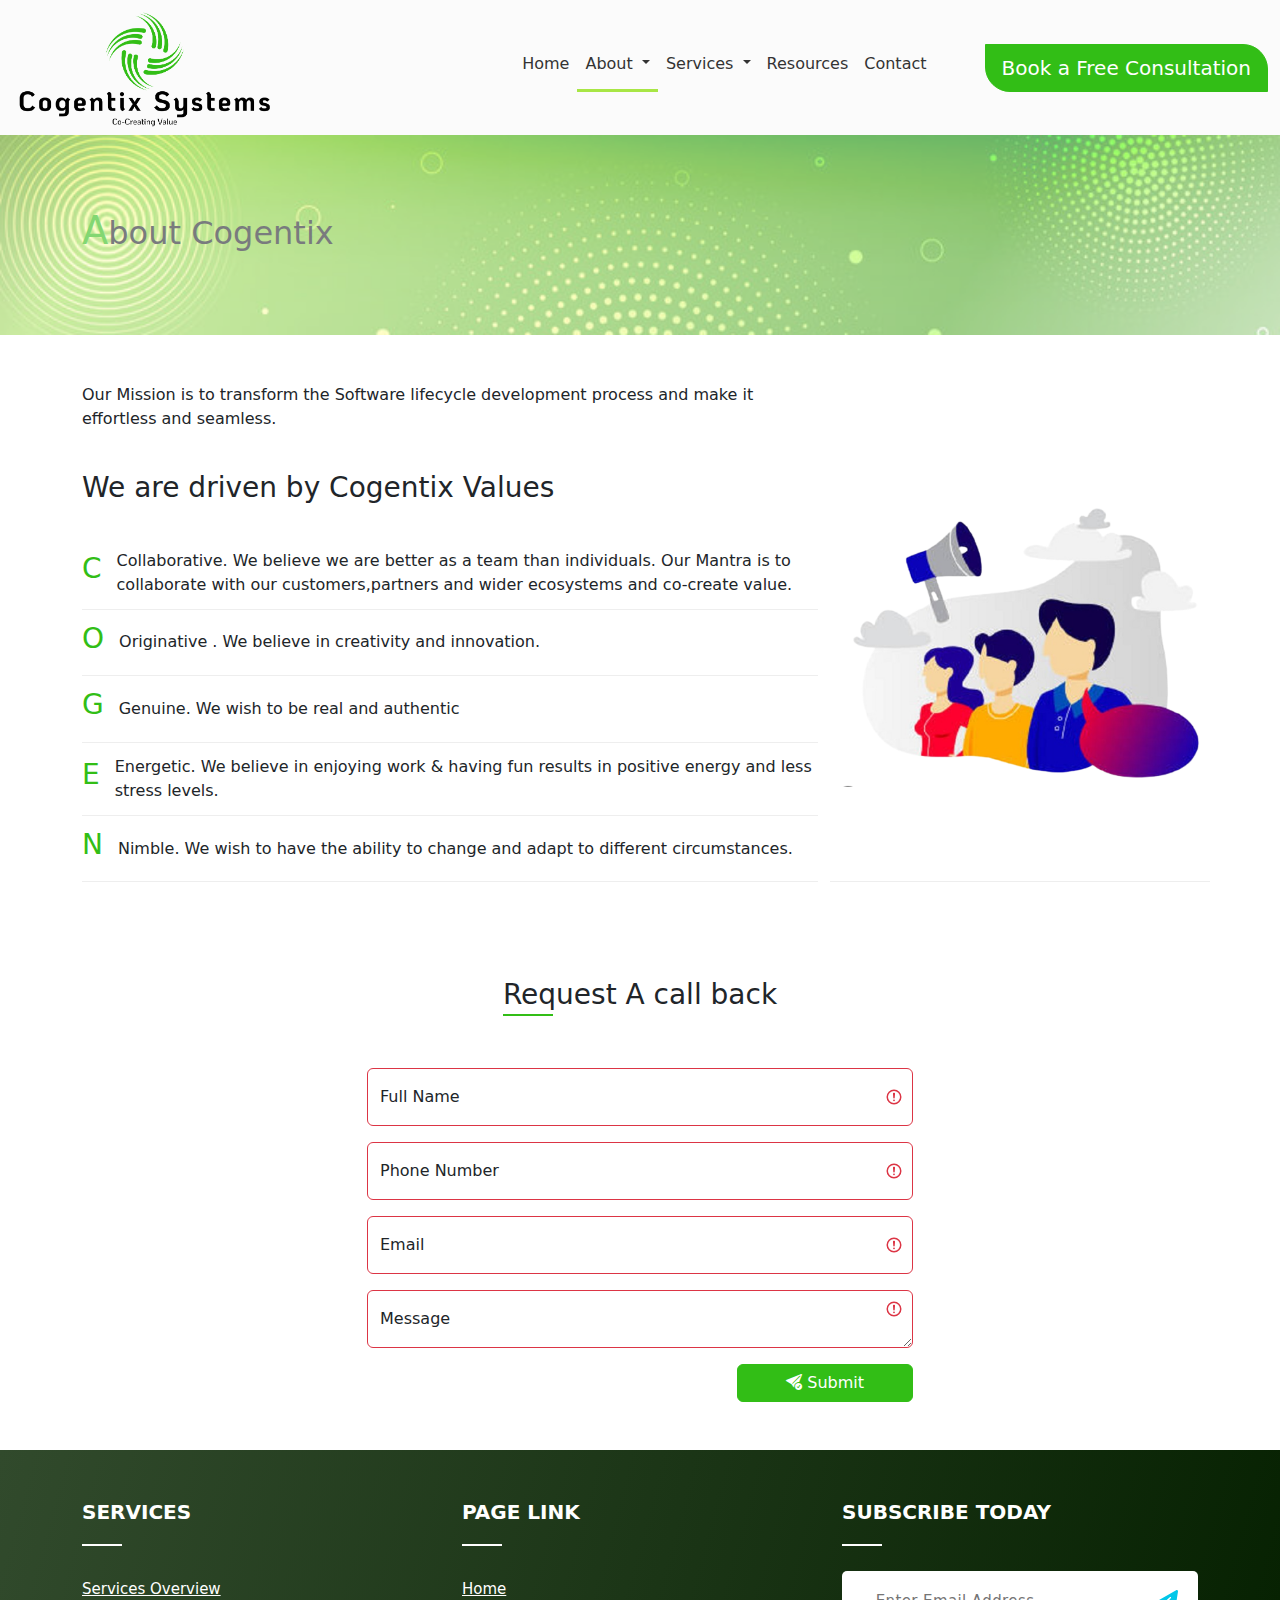
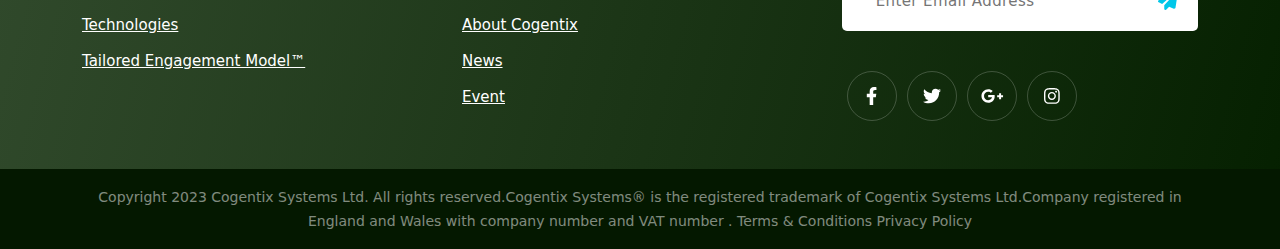
==== about-cogentix.html @ f8c5229f "sfdazd" ====
<!DOCTYPE html>
<html lang="en">
  <head>
    <meta charset="UTF-8" />
    <meta name="viewport" content="width=device-width, initial-scale=1.0" />
    <link
      rel="stylesheet"
      type="text/css"
      href="assets/css/bootstrap.min.css"
    />
    <link
      rel="stylesheet"
      type="text/css"
      href="assets/css/sites_mainstyle.css"
    />
    <link
      rel="stylesheet"
      type="text/css"
      href="assets/css/bootstrap-icons.css"
    />
    <link rel="stylesheet" type="text/css" href="assets/css/all.min.css" />
    <link rel="stylesheet" type="text/css" href="assets/css/aos/aos.css" />

    <title>||Cogentix System||</title>
    <style>
      .nav-link {
        color: #333333 !important;
        border-bottom: 3px solid transparent;
      }
    </style>
  </head>
  
  <body>
    <div class="container-fluid">
      <div class="row">
        <div class="col-sm-12 p-0">
          <nav class="navbar navbar-expand-lg navbar-dark p-0 "
            style="background-color: #fbfbfb"
          >
            <div class="container-fluid">
              <a class="navbar-brand fw-bold" href="#">
                <img
                  class="logo-height"
                  src="./assets/images/logo.png"
                  alt=""
                />
              </a>
              <button
                class="navbar-toggler bg-secondary"
                type="button"
                data-bs-toggle="collapse"
                data-bs-target="#navbarSupportedContent"
                aria-controls="navbarSupportedContent"
                aria-expanded="false"
                aria-label="Toggle navigation"
              >
                <span class="navbar-toggler-icon"></span>
              </button>
              <div class="collapse navbar-collapse" id="navbarSupportedContent">
                <ul class="navbar-nav ms-auto mb-2 mb-lg-0">
                  <li class="nav-item">
                    <a class="nav-link" aria-current="page" href="index.html"
                      >Home</a
                    >
                  </li>
                  <li class="nav-item dropdown">
                    <a
                      class="nav-link dropdown-toggle"
                      href="#"
                      role="button"
                      data-bs-toggle="dropdown"
                      aria-expanded="false"
                    >
                      About
                    </a>
                    <ul class="dropdown-menu dropdown-menu-end">
                      <li><a class="dropdown-item" href="about-cogentix.html">About Cogentix</a></li>
                      <li>
                        <a class="dropdown-item" href="news.html">News</a>
                      </li>
                      <li>
                        <a class="dropdown-item" href="events.html">Events</a>
                      </li>
                    </ul>
                  </li>
                  <li class="nav-item dropdown">
                    <a
                      class="nav-link dropdown-toggle"
                      href="#"
                      role="button"
                      data-bs-toggle="dropdown"
                      aria-expanded="false"
                    >
                      Services
                    </a>
                    <ul class="dropdown-menu dropdown-menu-end">
                      <li><a class="dropdown-item" href="services-overview.html">Services Overview </a></li>
                      <li>
                        <a class="dropdown-item" href="technologies.html">Technologies</a>
                      </li>
                      <li>
                        <a class="dropdown-item" href="Tailored-engagement-model.html">Tailored Engagement Model™</a>
                      </li>
                    </ul>
                  </li>
                  <li class="nav-item">
                    <a class="nav-link" href="resources.html">Resources</a>
                  </li>
                  <li class="nav-item">
                    <a class="nav-link" href="contact.html">Contact</a>
                  </li>
                  <li class="nav-item">
                    <a class="btn btn-success ml-50 btn-lg btn-radius" href="book-free-consultation.html"
                      >Book a Free Consultation</a
                    >
                  </li>
                </ul>
              </div>
            </div>
          </nav>
        </div>
      </div>
      
      <div class="row">
        <div class="col-sm-12 p-0 page-header-st">
          <div class="container">
            <div class="row">
              <div class="col-sm-12">
                <h2 class="header-style">About Cogentix</h2>
              </div>
              </div>
              </div>
              </div>
              </div>
              <div class="row">
                <div class="col-sm-12 p-0">
                  <div class="container">
                    <div class="row py-5">
                        <div class="col-lg-4 col-sm-12 order-last text-content">
                            <img src="assets/images/aboutimg.png" width="100%" alt="">
                        </div>
                      <div class="col-lg-8 col-sm-12 ">
                        <p>
                            Our Mission is to transform the Software lifecycle development process and make it effortless and seamless.
                        </p>
                        <h3 class="py-4">We are driven by Cogentix Values</h3>
                        <div class="text-content">
                            <div> <h3>C</h3> </div>
                            <div>
                                <p class="mb-0">Collaborative. We believe we are better as a team than individuals. Our Mantra is to collaborate with our customers,partners and wider ecosystems and co-create value.​</p>
                            </div>
                        </div>
                        <div class="text-content">
                            <div> <h3>O</h3> </div>
                            <div>
                                <p class="mb-0">Originative . We believe in creativity and innovation.​</p>
                            </div>
                        </div>
                        <div class="text-content">
                            <div> <h3>G</h3> </div>
                            <div>
                                <p class="mb-0">Genuine. We wish to be real and authentic​​</p>
                            </div>
                        </div>
                        <div class="text-content">
                            <div> <h3>E</h3> </div>
                            <div>
                                <p class="mb-0">Energetic. We believe in enjoying work & having fun results in positive energy and less stress levels.​​​</p>
                            </div>
                        </div>
                        <div class="text-content">
                            <div> <h3>N</h3> </div>
                            <div>
                                <p class="mb-0">Nimble. We wish to have the ability to change and adapt to different circumstances.​​​​</p>
                            </div>
                        </div>
                      </div>
                      </div>
                      </div>
                      </div>
                      </div>
     

      <div class="row">
          <div class="col-sm-12 p-0">
            <div class="container">
              <div class="row">
                <div class="col-sm-12 py-5">
                  <h3 class="text-center">
                    <span class="heading-style"> Request A call back</span>
                  </h3>
                </div>
                <div class="col-lg-6 col-sm-10 m-auto pb-5">
                  <form  action="/index.html" class="was-validated">
                    <div class="form-floating mb-3">
                      <input type="text" class="form-control" id="fullname" placeholder="Enter Full Name" name="fullname" required>
                      <label for="fullname">Full Name</label>
                    </div>

                    <div class="form-floating mb-3 mt-3">
                      <input type="number" class="form-control" id="phoneno" placeholder="Enter Phone Number" name="phoneno" required>
                      <label for="phoneno">Phone Number</label>
                    </div>

                    <div class="form-floating mb-3 mt-3">
                      <input type="text" class="form-control" id="email" placeholder="Enter email" name="email" required>
                      <label for="email">Email</label>
                    </div>
                    
                    <div class="form-floating mt-3 mb-3">
                      <textarea  class="form-control" rows="5" id="message" placeholder="Enter Message" name="message" required></textarea>
                      <label for="message">Message</label>
                    </div>
                    <div class="form-floating mt-3 mb-3">
                      <button type="submit" class="btn btn-success px-5 float-end"> <i class="bi bi-send-check-fill"></i> Submit</button>
                    </div>
                  </form>
                </div>
                </div>
                </div>
                </div>
                </div>
            
                <div class="row bg-secondary">
                  <div class="col-sm-12 p-0">
                  <div class="footer">
                          <div class="container">     
                              <div class="row">                       
                                  <div class="col-lg-4 col-sm-4 col-xs-12">
                                      <div class="single_footer">
                                          <h4>Services</h4>
                                          <ul>
                                            <li><a href="services-overview.html">Services Overview </a></li>
                                            <li>
                                              <a href="technologies.html">Technologies</a>
                                            </li>
                                            <li>
                                              <a href="Tailored-engagement-model.html">Tailored Engagement Model™</a>
                                            </li>
                                              
                                          </ul>
                                      </div>
                                  </div>
                                  <div class="col-md-4 col-sm-4 col-xs-12">
                                      <div class="single_footer single_footer_address">
                                          <h4>Page Link</h4>
                                          <ul>
                                              <li><a href="#">Home</a></li>
                                              <li><a href="about-cogentix.html">About Cogentix</a></li>
                                              <li><a href="news.html">News</a></li>
                                              <li><a href="event.html">Event</a></li>
                                          </ul>
                                      </div>
                                  </div>
                                  <div class="col-md-4 col-sm-4 col-xs-12">
                                      <div class="single_footer single_footer_address">
                                          <h4>Subscribe today</h4>
                                          <div class="signup_form">                           
                                              <form action="#" class="subscribe">
                                                  <input type="text" class="subscribe__input" placeholder="Enter Email Address"/>
                                                  <button type="button" class="subscribe__btn"><i class="fas fa-paper-plane"></i></button>
                                              </form>
                                          </div>
                                      </div>
                                      <div class="social_profile">
                                          <ul>
                                              <li><a href="#"><i class="fab fa-facebook-f"></i></a></li>
                                              <li><a href="#"><i class="fab fa-twitter"></i></a></li>
                                              <li><a href="#"><i class="fab fa-google-plus-g"></i></a></li>
                                              <li><a href="#"><i class="fab fa-instagram"></i></a></li>
                                          </ul>
                                      </div>                          
                                  </div>       
                              </div>
                                           
                          </div>
                          <div class="row mx-0 mt-5" style="background-color: #041800;">
                            <div class="col-sm-12 p-0">
                              <div class="container">
                                <div class="row">
                                  <div class="col-sm-12 py-3 text-white-50 text-center">
                                    <small>
                                      Copyright 2023 Cogentix Systems Ltd. All rights reserved.​Cogentix Systems® is the registered trademark of Cogentix Systems Ltd.​Company registered in England and Wales with company number ​and VAT number .​  Terms & Conditions  Privacy Policy
                                    </small>
                                  </div>
                                </div>
                              </div>
                            </div>
                          </div>
                      </div>
                    </div>
                   </div>
                
    </div>
    <!-- All SCripts  -->
    <script type="text/javascript" src="assets/js/jquery.min.js"></script>
    <script
      type="text/javascript"
      src="https://cdnjs.cloudflare.com/ajax/libs/jquery/3.6.0/jquery.min.js"
    ></script>
    <script type="text/javascript" src="assets/js/bootstrap.min.js"></script>
    <script type="text/javascript" src="assets/js/all.min.js"></script>
    <script type="text/javascript" src="assets/css/aos/aos.js"></script>
    <script type="text/javascript">
      $(document).ready(function () {
        $(window).scroll(function () {
          if ($(this).scrollTop() > 300) {
            $(".navbar").addClass("fixed-top shadow");
            $(".logo-height").addClass("logo-height-scroll")
          } else {
            $(".navbar").removeClass("fixed-top shadow");
            $(".logo-height").removeClass("logo-height-scroll")
          }
        });
      });
    </script>
    <script type="text/javascript">
        $(document).ready(function () {
                // jQuery(function ($){
                                    
                    $(" nav ul a")
                    .click(function (e) {
                        var link = $(this);
    
                        var item = link.parent("li");
    
                        if (item.hasClass("active")) {
                            item.addClass("active").children("a").removeClass("active");
                        } else {
                            item.addClass("active").children("a").addClass("active");
                        }
    
                        if (item.children("ul").length > 0) {
                            var href = link.attr("href");
                            link.attr("href", "#");
                            setTimeout(function () {
                                link.attr("href", href);
                            }, 300);
                            e.preventDefault();
                        }
                    })
                    .each(function () {
                        var link = $(this);
                        if (link.get(0).href === location.href) {
                            link.addClass("active").parents("li").addClass("active");
                            return false;
                        }
                    });
    
                   
                    
            });
       
    </script>
    <!-- HOME SLIDER  -->
  </body>
</html>
---- assets/css/sites_mainstyle.css ----
/* Top Navbar CSS  */
.p-color{
    color: #476811 !important; 
}
.nav-link {
    color: #333333 !important;
    border-bottom: 3px solid transparent;
  }
  /* .navbar-nav .nav-link.active, .navbar-nav .show>.nav-link {
    color: #a8e645 !important;
    border-bottom: 3px solid;
} */
.nav-link:focus, .nav-link:hover {
  color: #a8e645 !important;
}
  .dropend .dropdown-toggle {
    color: salmon !;
    margin-left: 1em;
  }
  .dropdown-item:hover {
    background-color: #32be16;
    color: #7aff8c;
  }
  .dropdown .dropdown-menu {
    display: none;
  }
  .dropdown:hover > .dropdown-menu,
  .dropend:hover > .dropdown-menu {
    display: block;
    margin-top: 0.125em;
    margin-left: 0.125em;
  }
  .logo-height{
    height: 125px;
  }
  .logo-height-scroll{
    height: 60px;
  }
  .ml-50{
    margin-left: 50px;
  }
  .btn-success{
    background-color: #32be16;
    border-color: #32be16;
  }
  .btn-success :hover{
    background-color: #2dac14;
    border-color: #32be16;
  }
  .btn-radius{
    border-radius: 0px 25px;
  }
  .carousel-item {
    height: 500px;
}
.carousel-item img{
  object-fit: cover;
}
  @media screen and (min-width: 769px) {
    .dropend:hover > .dropdown-menu {
      position: absolute;
      top: 0;
      left: 100%;
    }
    .dropend .dropdown-toggle {
      margin-left: 0.5em;
    }
    
  }
  .heading-style{
    position: relative;
  }
.heading-style::before{
    display: block;
    content: "";
    height: 2px;
    width: 50px;
    background-color: #32be16;
    position: absolute;
    bottom: -5px;
    left: 0px;
}
  /* SLIDER CSS  */
  .carousel-caption {
    position: absolute;
    right: 0%;
    bottom: 0rem;
    left: 0%;
    padding-top: 1.25rem;
    padding-bottom: 1.25rem;
    color: #000000;
    text-align: center;
    background-color: rgb(86 197 64 / 75%);
}
.carousel-control-next-icon, .carousel-control-prev-icon {
    background-color: rgba(50, 190, 22, 0.5);
    border-radius: 50px;
}
.overlay-text:before {
    position: absolute;
    content: '01';
    opacity: 0.03;
    font-size: 200px;
    left: 100px;
}

.overlay-text {
    position: relative;
}
.boxes {
    padding: 20px;
    transition: .3s ease-in-out;
    margin-bottom: 15px;
    min-height: 323px;
    width: 100%;
    text-align: center;
}
.boxes img{
    border: 1px solid #eee;
    border-radius: 50%;
    width: 50%;
    padding: 5px;
    margin: auto;
}
.boxes h4{
    color: #6c757d;
    text-align: center;
    margin-bottom: 10px;
    font-size: 20px;
    margin-top: 15px;
}
.boxes p{
    color: #6c757d;
    text-align: left;
    margin-bottom: 0px;
    font-size: 14px;
}
.boxes:hover{
    box-shadow: 0px 0px 20px 4px #ededed;
    border-radius: 12px;
    transition: .3s ease-in-out;
    transform: scale(1.05);
}
.boxes:hover img{
    background-color: #c4ffbc;
}
.boxes:hover h4{
    color: #2dac14;
}
.boxes:hover p{
    color: #252525;
}
.whoweare-content{
    display: flex;
    justify-content: center;
    align-items: left;
    height: 100%;
    flex-direction: column;
}
.service-box-height{
    min-height: 50px !important;
    border-radius: 4px !important;
}
.client-sy-left{
    float: left;
    width: 80%;
    transition: .3s ease-in-out;
}
.client-sy-right{
    float: right;
    width: 80%;
    transition: .3s ease-in-out;
}
.client-sy-right:hover, .client-sy-left:hover{
    transition: .3s ease-in-out;
    transform: scale(1.05);
}
.client-sy-left-content{
    display: flex;
    justify-content: space-around;
    flex-direction: row;
}
.client-sy-left-content img{
    width: 80px;
    height: 80px;
    border-radius: 50%;
    box-shadow: 0px 4px 0px #32be16;
    margin-left: 25px;
}
.client-sy-right-content{
    display: flex;
    justify-content: space-around;
    flex-direction: row;
}
.client-sy-right-content img{
    width: 80px;
    height: 80px;
    border-radius: 50%;
    box-shadow: 0px 4px 0px #32be16;
    margin-left: 25px;
}
@media (max-width:767px){
    .ml-50{
        margin-left: 0px;
      }
      .carousel-caption {
        background-color: rgb(86 197 64 / 80%);
    }
    .order-last {
        order: revert !important;
    }
    .client-sy-left, .client-sy-right{
        float: left;
        width: 100%;
    }

.carousel-item {
    height: 350px;
    position:relative;
    width: 100%;
}
.carousel-item img{
  width: 100%;
  object-fit:cover;
  height: 350px;
}
}



/*  Team Starts */
.team-members {
	transform: rotate(-45deg);
}
.team-members li > div {
	float: left;
	width: 20%;
}

.team-members li:nth-child(2) > div:first-child {
	margin-left: 20%;
}

.team-members li:last-child > div:first-child {
	margin-left: 40%;
}

.member-details > div {
	background-color: #ddd;
	margin: 5px;
}
.member-details img {
	transform: rotate(45deg) translate(0, 15px) scale(1.2);
	display: block;
	width: 100%;
	height: 100%;
}

/* hover content - style */
.member-details > div {
	position: relative;
	overflow: hidden;
}

.member-info {
	position: absolute;
	top: 50%;
	transform: rotate(45deg) translate(-12px, 15px);
	left: 0;
	right: 0;
	z-index: 2;
	text-align: center;
}

.member-info h3,
.member-info p {
	margin: 0;
	color: #fff;
	position: relative;
	opacity: 0;
	visibility: hidden;
}

.member-info h3 {
	text-transform: uppercase;
	font-size: 14px;
	font-weight: 400;
	top: -100px;
}

.member-info p {
	font-weight: 300;
	font-size: 12px;
	bottom: -150px;
}

.member-details > div:after {
	content: '';
	background-image: linear-gradient(45deg, rgba(228, 82, 69, .8) 50%, transparent 50%);
	position: absolute;
	top: 0;
	bottom: 0;
	left: 0;
	right: 0;
	z-index: 1;
	opacity: 0;
	visibility: hidden;
}

/* hover content - onhover */
.member-details *,
.member-details > div:after {
	cursor: pointer;
	transition: all .4s ease;
}

.member-details:hover *,
.member-details:hover > div:after {
	opacity: 1;
	visibility: visible;
}

.member-details:hover .member-info h3 {
	top: 0;
}

.member-details:hover .member-info p {
	bottom: 0;
}

/* Team overview */
.team-overview {
	padding-right: 15px;
}
.team-overview h2 {
	text-transform: uppercase;
	font-size: 22px;
	font-weight: 700;
	margin-bottom: 5px;
}

.team-overview > a {
	margin-bottom: 30px;
	display: block;
}

.team-overview > a:before {
	content: '';
	width: 10px;
	height: 2px;
	position: relative;
	top: -3px;
	margin-right: 5px;
	background-color: #ccc;
	display: inline-block;
}


/* For centering elements - optional - Can use table,tablecell instead */
.flex-center {
	display: flex;
	flex-direction: row;
	justify-content: center;
	align-items: center;
}

.flex-center > div:first-child {
	order: 2;
}

/* RESPONSIVE */
@media only screen and (max-width : 992px) {
	.sm-no-flex {
		display: block;
	}
	.sm-no-float {
		float: none !important;
	}
	.sm-text-center {
		text-align: center;
	}
}

@media only screen and (max-width : 550px) {
	.team-members li {
		text-align: center;
	}
	.team-members li > div {
		float: none;
		display: inline-block;
		width: 30%;
		margin: 0 !important;
	}
	.team-members {
		transform: rotate(0);
	}
	.member-details img {
		transform: rotate(0) translate(0, 0);
	}
	.team-overview {
		padding: 15px;
	}
	
}

@media only screen and (max-width : 399px) {
	.team-members li > div {
		width: 48%;
	}
}

/* extra */
.copyright {
	text-align: center;
	margin-top: 30px;
	font-size: 1.6rem;
	background-color: #eee;
}
.copyright a {
	display: inline-block;
	padding: 10px 2px;
}
.upwork {
	color: #37a000;
}
.upwork:after {
	content: '/';
	margin-left: 10px;
}
.fiverr {
	color: #1dbf73;
}
.progress-section{
  display: flex;
  justify-content: space-around;
  align-items: center;
}
.bord-rig {
  height: 100%;
  position: relative;
  z-index: 1;
}
.bord-rig:before {
  content: "";
  position: absolute;
  right: 0px;
  top: 10%;
  height: 80%;
  width: 1px;
  border-right: 1px solid #67c95d;
}
.boxs-p {
  text-align: center;
  margin-bottom: 15px;
}
.boxs-p img {
  margin-bottom: 20px;
  transition: .3s ease-in-out;
}
.boxs-p:hover img {
  box-shadow: 0px 0px 4px 0px #333;
  border-radius: 50px;
  transition: .3s ease-in-out;
    transform: scale(1.05);
}
.boxs-p p span{
  color: #42b635;
}
.boxs-p:hover p {
  color: #67c95d;
  transition: .3s ease-in-out;
}
.header-style::first-letter{
  color: #32be16;
  font-size: 120%;
}
.page-header-st{
  background: url(../images/page-header-bg.jpg);
  width: 100%;
  height: 200px;
  object-fit: cover;
  background-size: cover;
  opacity: 0.6;
  display: flex;
  justify-content: flex-start;
  align-items: center;  
}
li.active {
  color: #a8e645 !important;
  border-bottom: 3px solid;
}
@media (max-width:767px) {
  .progress-section{
    flex-direction: column;
  }
  .bord-rig {
    width: 100%;
  }
}
/* FOOTER  */

section {
  padding: 60px 0;
 /* min-height: 100vh;*/
}
.footer {
  background: linear-gradient(105deg,#314a2c ,#052000);
  padding-top: 50px;
  padding-bottom: 0px;
}
/*END FOOTER SOCIAL DESIGN*/
/* .single_footer{} */
@media only screen and (max-width:768px) { 
.single_footer{margin-bottom:30px;}
}
.single_footer h4 {
color: #fff;
margin-top: 0;
margin-bottom: 25px;
font-weight: 700;
text-transform: uppercase;
font-size: 20px;
}
.single_footer h4::after {
content: "";
display: block;
height: 2px;
width: 40px;
background: #fff;
margin-top: 20px;
}
.single_footer p{color:#fff;}
.single_footer ul {
margin: 0;
padding: 0;
list-style: none;
}
.single_footer ul li a {
color: #fff;
-webkit-transition: all 0.3s ease 0s;
transition: all 0.3s ease 0s;
line-height: 36px;
font-size: 15px;
text-transform: capitalize;
}
.single_footer ul li a:hover { color: #7aff8c; }

.single_footer_address ul li{color:#fff;}
.single_footer_address ul li span {
font-weight: 400;
color: #fff;
line-height: 28px;
}
.contact_social ul {
list-style: outside none none;
margin: 0;
padding: 0;
}

/*START NEWSLETTER CSS*/
.subscribe {
display: block;
position: relative;
margin-top: 15px;
width: 100%;
}
.subscribe__input {
background-color: #fff;
border: medium none;
border-radius: 5px;
color: #333;
display: block;
font-size: 15px;
font-weight: 500;
height: 60px;
letter-spacing: 0.4px;
margin: 0;
padding: 0 150px 0 20px;
text-align: center;
text-transform: capitalize;
width: 100%;
}
@media only screen and (max-width:768px) { 
.subscribe__input{padding: 0 50px 0 20px;}
}

.subscribe__btn {
background-color: transparent;
border-radius: 0 25px 25px 0;
color: #01c7e9;
cursor: pointer;
display: block;
font-size: 20px;
height: 60px;
position: absolute;
right: 0;
top: 0;
width: 60px;
}
.subscribe__btn i{transition: all 0.3s ease 0s;}
@media only screen and (max-width:768px) { 
.subscribe__btn{right:0px;}
}

.subscribe__btn:hover i{
color:#ff3666;
}
button {
padding: 0;
border: none;
background-color: transparent;
-webkit-border-radius: 0;
border-radius: 0;
}
/*END NEWSLETTER CSS*/

/*START SOCIAL PROFILE CSS*/
.social_profile {margin-top:40px;}
.social_profile ul{
list-style: outside none none;
margin: 0;
padding: 0;
}
.social_profile ul li{float:left;}
.social_profile ul li a {
text-align: center;
border: 0px;
text-transform: uppercase;
transition: all 0.3s ease 0s;
margin: 0px 5px;
font-size: 18px;
color: #fff;
border-radius: 30px;
width: 50px;
height: 50px;
line-height: 50px;
display: block;
border: 1px solid rgba(255,255,255,0.2);
}
@media only screen and (max-width:768px) { 
.social_profile ul li a{margin-right:10px;margin-bottom:10px;}
}
@media only screen and (max-width:480px) { 
.social_profile ul li a{
width:40px;
height:40px;
line-height:40px;
}
}
.social_profile ul li a:hover{
background:#7aff8c;
border: 1px solid #7aff8c;
color:#fff;
border:0px;
}
/*END SOCIAL PROFILE CSS*/
.copyright {
margin-top: 20px;
padding-top: 20px;
color:#fff;
font-size: 15px;
border-top: 1px solid rgba(255,255,255,0.4);
text-align: center;
}
.copyright a{color:#01c7e9;transition: all 0.2s ease 0s;}
.copyright a:hover{color:#ff3666;}

.text-content{
  display: flex;
    justify-content: flex-start;
    flex-direction: row;
    border-bottom: 1px solid #eee;
    align-items: center;
    gap: 15px;
    padding: 12px 0px 12px 0px;
}
.text-content h3{
  color: #32be16;
}




.slider {
  max-width: 1000px;
  margin: 0 auto;
}
.slick-slide {
  margin: 0 5px;
}
.slick-list {
  margin: 0px -5px 0px -5px;
}
button.slick-next, button.slick-next:hover {
  position: absolute;
  top: 41%;
  right: 54px;
  width: 47px;
  height: 75px;
  background-image: url("http://maggiesadler.com/wp-content/uploads/2015/10/left-right-arrow.png");
  background-size: 95px;
}
button.slick-prev, button.slick-prev:hover {
  position: absolute;
  top: 41%;
  left: 15px;
  z-index: 1;
  width: 47px;
  height: 75px;
  background-image: url("http://maggiesadler.com/wp-content/uploads/2015/10/left-right-arrow.png");
  background-size: 95px;
      background-position-x: right;
}
.slick-prev:before, .slick-next:before {
  font-size: 70px;
  color: #EA8496;
  line-height: inherit;
  font-weight: bold;
}
.slider img {
  height: auto;
}

/* Slick Slider Styles -- Provided by https://kenwheeler.github.io/slick/ */
/* Slider */
.slick-slider
{
    position: relative;

    display: block;

    -moz-box-sizing: border-box;
         box-sizing: border-box;

    -webkit-user-select: none;
       -moz-user-select: none;
        -ms-user-select: none;
            user-select: none;

    -webkit-touch-callout: none;
    -khtml-user-select: none;
    -ms-touch-action: pan-y;
        touch-action: pan-y;
    -webkit-tap-highlight-color: transparent;
}

.slick-list
{
    position: relative;

    display: block;
    overflow: hidden;

    margin: 0;
    padding: 0;
}
.slick-list:focus
{
    outline: none;
}
.slick-list.dragging
{
    cursor: pointer;
    cursor: hand;
}

.slick-slider .slick-track,
.slick-slider .slick-list
{
    -webkit-transform: translate3d(0, 0, 0);
       -moz-transform: translate3d(0, 0, 0);
        -ms-transform: translate3d(0, 0, 0);
         -o-transform: translate3d(0, 0, 0);
            transform: translate3d(0, 0, 0);
}

.slick-track
{
    position: relative;
    top: 0;
    left: 0;

    display: block;
}
.slick-track:before,
.slick-track:after
{
    display: table;

    content: '';
}
.slick-track:after
{
    clear: both;
}
.slick-loading .slick-track
{
    visibility: hidden;
}

.slick-slide
{
    display: none;
    float: left;

    height: 100%;
    min-height: 1px;
}
[dir='rtl'] .slick-slide
{
    float: right;
}
.slick-slide img
{
    display: block;
}
.slick-slide.slick-loading img
{
    display: none;
}
.slick-slide.dragging img
{
    pointer-events: none;
}
.slick-initialized .slick-slide
{
    display: block;
}
.slick-loading .slick-slide
{
    visibility: hidden;
}
.slick-vertical .slick-slide
{
    display: block;

    height: auto;

    border: 1px solid transparent;
}
.slick-arrow.slick-hidden {
    display: none;
}

/* Slider */
.slick-loading .slick-list
{
    background: #fff url('http://maggiesadler.com/wp-content/uploads/2015/10/ajax-loader.gif') center center no-repeat;
}

/* Icons */
@font-face
{
    font-family: 'slick';
    font-weight: normal;
    font-style: normal;

    src: url('file:///C:/Users/msadler/Desktop/slick-1.5.7/slick/fonts/slick.eot');
    src: url('file:///C:/Users/msadler/Desktop/slick-1.5.7/slick/fonts/slick.eot?#iefix') format('embedded-opentype'), url('file:///C:/Users/msadler/Desktop/slick-1.5.7/slick/fonts/slick.woff') format('woff'), url('file:///C:/Users/msadler/Desktop/slick-1.5.7/slick/fonts/slick.ttf') format('truetype'), url('file:///C:/Users/msadler/Desktop/slick-1.5.7/slick/fonts/slick.svg#slick') format('svg');
}
/* Arrows */
.slick-prev,
.slick-next
{
    font-size: 0;
    line-height: 0;

    position: absolute;
    top: 50%;

    display: block;

    width: 20px;
    height: 20px;
    margin-top: -10px;
    padding: 0;

    cursor: pointer;

    color: transparent;
    border: none;
    outline: none;
    background: transparent;
}
.slick-prev:hover,
.slick-prev:focus,
.slick-next:hover,
.slick-next:focus
{
    color: transparent;
    outline: none;
    background: transparent;
}
.slick-prev:hover:before,
.slick-prev:focus:before,
.slick-next:hover:before,
.slick-next:focus:before
{
    opacity: 1;
}
.slick-prev.slick-disabled:before,
.slick-next.slick-disabled:before
{
    opacity: .25;
}

.slick-prev:before,
.slick-next:before
{
    font-family: 'slick';
    font-size: 20px;
    line-height: 1;

    opacity: .75;
    color: white;

    -webkit-font-smoothing: antialiased;
    -moz-osx-font-smoothing: grayscale;
}

.slick-prev
{
    left: -25px;
}
[dir='rtl'] .slick-prev
{
    right: -25px;
    left: auto;
}
.slick-prev:before
{
    content: '';
}
[dir='rtl'] .slick-prev:before
{
    content: '';
    font-weight: bold;
    font-size: 20px;
}

.slick-next
{
    right: -25px;
}
[dir='rtl'] .slick-next
{
    right: auto;
    left: -25px;
}
.slick-next:before
{
    content: '';
}
[dir='rtl'] .slick-next:before
{
    content: '';
}

/* Dots */
.slick-slider
{
    margin-bottom: 30px;
}

.slick-dots
{
    position: absolute;
    bottom: -45px;

    display: block;

    width: 100%;
    padding: 0;

    list-style: none;

    text-align: center;
}
.slick-dots li
{
    position: relative;

    display: inline-block;

    width: 20px;
    height: 20px;
    margin: 0 5px;
    padding: 0;

    cursor: pointer;
}
.slick-dots li button
{
    font-size: 0;
    line-height: 0;

    display: block;

    width: 20px;
    height: 20px;
    padding: 5px;

    cursor: pointer;

    color: transparent;
    border: 0;
    outline: none;
    background: transparent;
}
.slick-dots li button:hover,
.slick-dots li button:focus
{
    outline: none;
}
.slick-dots li button:hover:before,
.slick-dots li button:focus:before
{
    opacity: 1;
}
.slick-dots li button:before
{
    font-family: 'slick';
    font-size: 6px;
    line-height: 20px;

    position: absolute;
    top: 0;
    left: 0;

    width: 20px;
    height: 20px;

    content: '•';
    text-align: center;

    opacity: .25;
    color: black;

    -webkit-font-smoothing: antialiased;
    -moz-osx-font-smoothing: grayscale;
}
.slick-dots li.slick-active button:before
{
    opacity: .75;
    color: black;
}
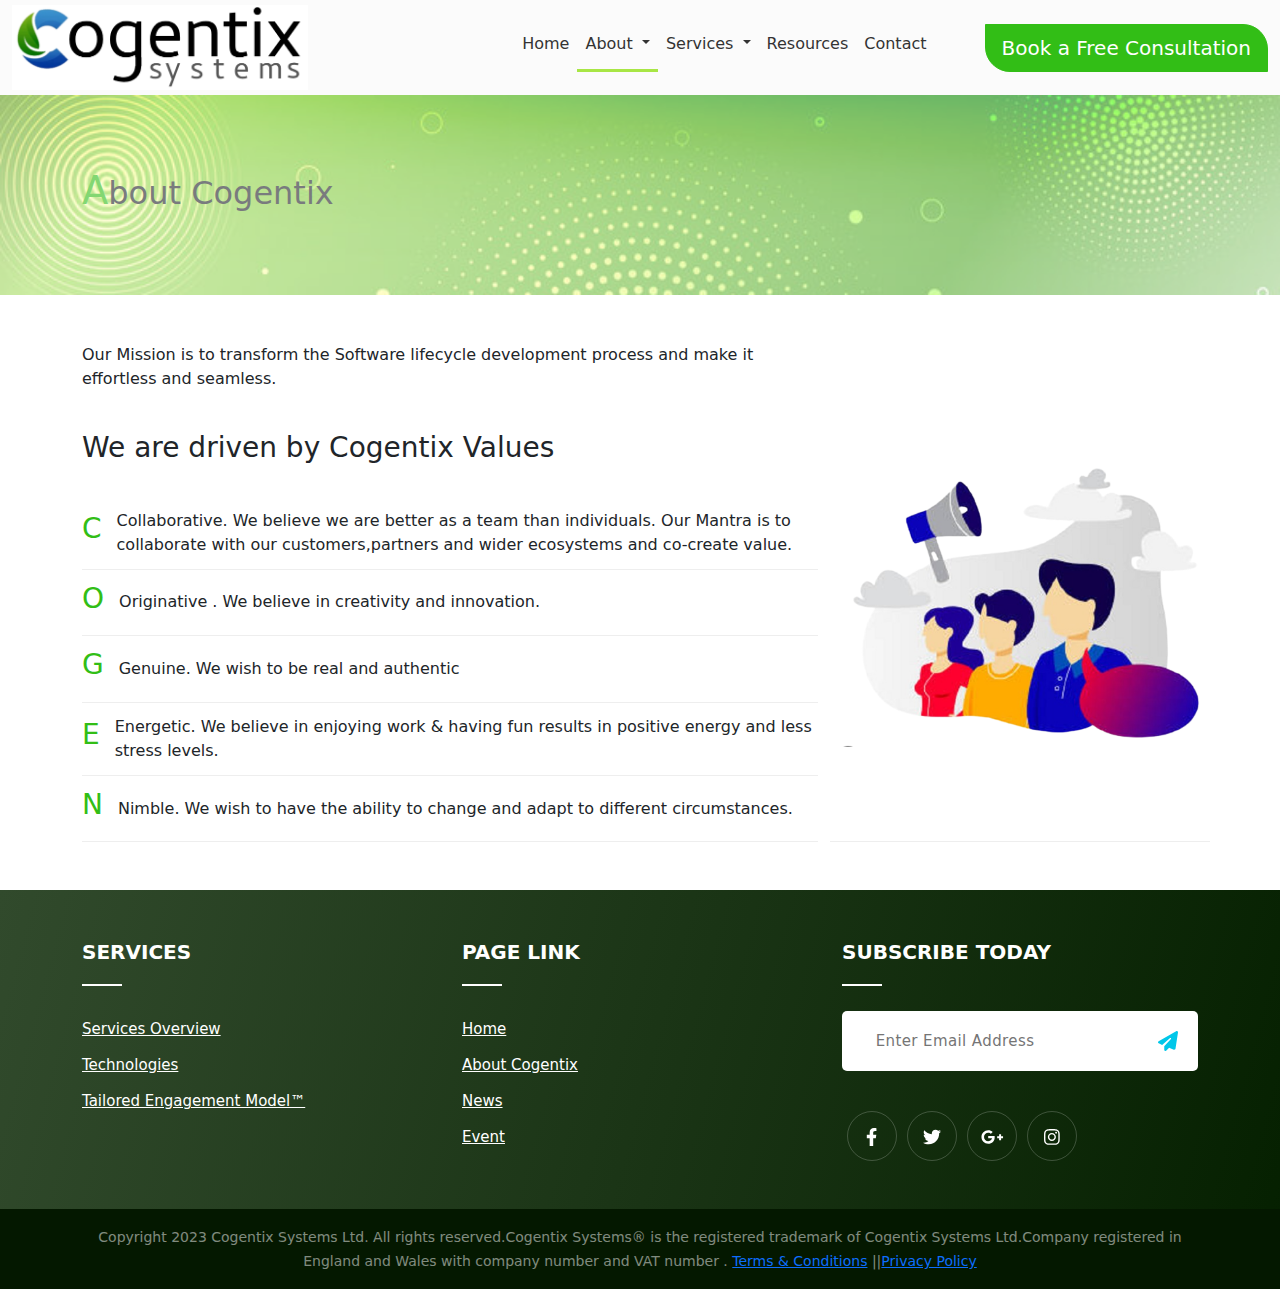
==== commit e554e742: "dfazsa" ====
--- a/about-cogentix.html
+++ b/about-cogentix.html
@@ -76,10 +76,10 @@
                     <ul class="dropdown-menu dropdown-menu-end">
                       <li><a class="dropdown-item" href="about-cogentix.html">About Cogentix</a></li>
                       <li>
-                        <a class="dropdown-item" href="news.html">News</a>
+                        <a class="dropdown-item" href="about-news.html">News</a>
                       </li>
                       <li>
-                        <a class="dropdown-item" href="events.html">Events</a>
+                        <a class="dropdown-item" href="about-events.html">Events</a>
                       </li>
                     </ul>
                   </li>
@@ -96,10 +96,10 @@
                     <ul class="dropdown-menu dropdown-menu-end">
                       <li><a class="dropdown-item" href="services-overview.html">Services Overview </a></li>
                       <li>
-                        <a class="dropdown-item" href="technologies.html">Technologies</a>
+                        <a class="dropdown-item" href="services-technologies.html">Technologies</a>
                       </li>
                       <li>
-                        <a class="dropdown-item" href="Tailored-engagement-model.html">Tailored Engagement Model™</a>
+                        <a class="dropdown-item" href="services-tailored_Model.html">Tailored Engagement Model™</a>
                       </li>
                     </ul>
                   </li>
@@ -110,7 +110,7 @@
                     <a class="nav-link" href="contact.html">Contact</a>
                   </li>
                   <li class="nav-item">
-                    <a class="btn btn-success ml-50 btn-lg btn-radius" href="book-free-consultation.html"
+                    <a class="btn btn-success ml-50 btn-lg btn-radius" href="book_free_consultancy.html"
                       >Book a Free Consultation</a
                     >
                   </li>
@@ -181,45 +181,6 @@
                       </div>
      
 
-      <div class="row">
-          <div class="col-sm-12 p-0">
-            <div class="container">
-              <div class="row">
-                <div class="col-sm-12 py-5">
-                  <h3 class="text-center">
-                    <span class="heading-style"> Request A call back</span>
-                  </h3>
-                </div>
-                <div class="col-lg-6 col-sm-10 m-auto pb-5">
-                  <form  action="/index.html" class="was-validated">
-                    <div class="form-floating mb-3">
-                      <input type="text" class="form-control" id="fullname" placeholder="Enter Full Name" name="fullname" required>
-                      <label for="fullname">Full Name</label>
-                    </div>
-
-                    <div class="form-floating mb-3 mt-3">
-                      <input type="number" class="form-control" id="phoneno" placeholder="Enter Phone Number" name="phoneno" required>
-                      <label for="phoneno">Phone Number</label>
-                    </div>
-
-                    <div class="form-floating mb-3 mt-3">
-                      <input type="text" class="form-control" id="email" placeholder="Enter email" name="email" required>
-                      <label for="email">Email</label>
-                    </div>
-                    
-                    <div class="form-floating mt-3 mb-3">
-                      <textarea  class="form-control" rows="5" id="message" placeholder="Enter Message" name="message" required></textarea>
-                      <label for="message">Message</label>
-                    </div>
-                    <div class="form-floating mt-3 mb-3">
-                      <button type="submit" class="btn btn-success px-5 float-end"> <i class="bi bi-send-check-fill"></i> Submit</button>
-                    </div>
-                  </form>
-                </div>
-                </div>
-                </div>
-                </div>
-                </div>
             
                 <div class="row bg-secondary">
                   <div class="col-sm-12 p-0">
@@ -232,10 +193,10 @@
                                           <ul>
                                             <li><a href="services-overview.html">Services Overview </a></li>
                                             <li>
-                                              <a href="technologies.html">Technologies</a>
+                                              <a href="services-technologies.html">Technologies</a>
                                             </li>
                                             <li>
-                                              <a href="Tailored-engagement-model.html">Tailored Engagement Model™</a>
+                                              <a href="services-tailored_Model.html">Tailored Engagement Model™</a>
                                             </li>
                                               
                                           </ul>
@@ -247,8 +208,8 @@
                                           <ul>
                                               <li><a href="#">Home</a></li>
                                               <li><a href="about-cogentix.html">About Cogentix</a></li>
-                                              <li><a href="news.html">News</a></li>
-                                              <li><a href="event.html">Event</a></li>
+                                              <li><a href="about-news.html">News</a></li>
+                                              <li><a href="about-events.html">Event</a></li>
                                           </ul>
                                       </div>
                                   </div>
@@ -280,8 +241,7 @@
                                 <div class="row">
                                   <div class="col-sm-12 py-3 text-white-50 text-center">
                                     <small>
-                                      Copyright 2023 Cogentix Systems Ltd. All rights reserved.​Cogentix Systems® is the registered trademark of Cogentix Systems Ltd.​Company registered in England and Wales with company number ​and VAT number .​  Terms & Conditions  Privacy Policy
-                                    </small>
+                                      Copyright 2023 Cogentix Systems Ltd. All rights reserved.​Cogentix Systems® is the registered trademark of Cogentix Systems Ltd.​Company registered in England and Wales with company number ​and VAT number .​ <a href="term&condition.html">Terms & Conditions</a> ||<a href="privacy_policy.html">Privacy Policy</a>
                                   </div>
                                 </div>
                               </div>
--- a/assets/css/sites_mainstyle.css
+++ b/assets/css/sites_mainstyle.css
@@ -1,6 +1,6 @@
 /* Top Navbar CSS  */
 .p-color{
-    color: #476811 !important; 
+    color: #fff !important; 
 }
 .nav-link {
     color: #333333 !important;
@@ -31,7 +31,7 @@
     margin-left: 0.125em;
   }
   .logo-height{
-    height: 125px;
+    height: 85px;
   }
   .logo-height-scroll{
     height: 60px;
@@ -52,6 +52,9 @@
   }
   .carousel-item {
     height: 500px;
+}
+.dropdown-item.active, .dropdown-item:active {
+  background-color: #a8e645;
 }
 .carousel-item img{
   object-fit: cover;
@@ -179,6 +182,7 @@
     display: flex;
     justify-content: space-around;
     flex-direction: row;
+    align-items: center;
 }
 .client-sy-left-content img{
     width: 80px;
@@ -493,12 +497,31 @@
   .progress-section{
     flex-direction: column;
   }
+ 
   .bord-rig {
     width: 100%;
   }
 }
 /* FOOTER  */
-
+@media (max-width:450px){
+  .progress-section{
+   text-align: center;
+  }
+  .progress-section img{
+    width: 100%;
+    height: auto;
+  }
+  .overlay-text:before {
+    left: 0px;
+}
+.logo-height {
+  height: 75px;
+}
+.hand-s{
+  height:60px !important;
+  margin-top: 20px;
+}
+}
 section {
   padding: 60px 0;
  /* min-height: 100vh;*/
@@ -512,6 +535,9 @@
 /* .single_footer{} */
 @media only screen and (max-width:768px) { 
 .single_footer{margin-bottom:30px;}
+}
+.hand-s{
+  margin-top: 20px;
 }
 .single_footer h4 {
 color: #fff;
@@ -1044,3 +1070,166 @@
     opacity: .75;
     color: black;
 }
+
+
+/* calender  */
+
+@import url('https://fonts.googleapis.com/css2?family=IBM+Plex+Sans:wght@100;200;300;400;500;600;700&display=swap');
+
+:root {
+    --calendar-bg-color: #262829;
+    --calendar-font-color: #FFF;
+    --weekdays-border-bottom-color: #404040;
+    --calendar-date-hover-color: #505050;
+    --calendar-current-date-color: #6fa31c;
+    --calendar-today-color: linear-gradient(to bottom, #03a9f4, #2196f3);
+    --calendar-today-innerborder-color: transparent;
+    --calendar-nextprev-bg-color: transparent;
+    --next-prev-arrow-color : #FFF;
+    --calendar-border-radius: 16px;
+    --calendar-prevnext-date-color: #484848
+}
+
+* {
+    padding: 0;
+    margin: 0;
+}
+
+.calendar {
+  font-family: 'IBM Plex Sans', sans-serif;
+  position: relative;
+  max-width: 100%;
+  min-width: 100%;
+  background: #a8e645;
+  color: var(--calendar-font-color);
+  margin: 0px 0px 20px 0px;
+  box-sizing: border-box;
+  overflow: hidden;
+  font-weight: normal;
+  border-radius: var(--calendar-border-radius);
+}
+
+.calendar-inner {
+    padding: 10px 10px;
+}
+
+.calendar .calendar-inner .calendar-body {
+    display: grid;
+    grid-template-columns: repeat(7, 1fr);
+    text-align: center;
+}
+
+.calendar .calendar-inner .calendar-body div {
+    padding: 4px;
+    min-height: 30px;
+    line-height: 30px;
+    border: 1px solid transparent;
+    margin: 10px 2px 0px;
+}
+
+.calendar .calendar-inner .calendar-body div:nth-child(-n+7) {
+    border: 1px solid transparent;
+    border-bottom: 1px solid var(--weekdays-border-bottom-color);
+}
+
+.calendar .calendar-inner .calendar-body div:nth-child(-n+7):hover {
+    border: 1px solid transparent;
+    border-bottom: 1px solid var(--weekdays-border-bottom-color);
+}
+
+.calendar .calendar-inner .calendar-body div>a {
+    color: var(--calendar-font-color);
+    text-decoration: none;
+    display: flex;
+    justify-content: center;
+}
+
+.calendar .calendar-inner .calendar-body div:hover {
+    border: 1px solid var(--calendar-date-hover-color);
+    border-radius: 4px;
+}
+
+.calendar .calendar-inner .calendar-body div.empty-dates:hover {
+    border: 1px solid transparent;
+}
+
+.calendar .calendar-inner .calendar-controls {
+    display: grid;
+    grid-template-columns: repeat(3, 1fr);
+}
+
+.calendar .calendar-inner .calendar-today-date {
+    display: grid;
+    text-align: center;
+    cursor: pointer;
+    margin: 3px 0px;
+    background: var(--calendar-current-date-color);
+    padding: 8px 0px;
+    border-radius: 10px;
+    width: 80%;
+    margin: auto;
+}
+
+.calendar .calendar-inner .calendar-controls .calendar-year-month {
+    display: flex;
+    min-width: 100px;
+    justify-content: space-evenly;
+    align-items: center;
+}
+
+.calendar .calendar-inner .calendar-controls .calendar-next {
+    text-align: right;
+}
+
+.calendar .calendar-inner .calendar-controls .calendar-year-month .calendar-year-label,
+.calendar .calendar-inner .calendar-controls .calendar-year-month .calendar-month-label {
+    font-weight: 500;
+    font-size: 20px;
+}
+
+.calendar .calendar-inner .calendar-body .calendar-today {
+    background: #6fa31c;
+    border-radius: 4px;
+}
+
+.calendar .calendar-inner .calendar-body .calendar-today:hover {
+    border: 1px solid transparent;
+}
+
+.calendar .calendar-inner .calendar-body .calendar-today a {
+    outline: 2px solid var(--calendar-today-innerborder-color);
+}
+
+.calendar .calendar-inner .calendar-controls .calendar-next a,
+.calendar .calendar-inner .calendar-controls .calendar-prev a {
+    color: var(--calendar-font-color);
+    font-family: arial, consolas, sans-serif;
+    font-size: 26px;
+    text-decoration: none;
+    padding: 4px 12px;
+    display: inline-block;
+    background: var(--calendar-nextprev-bg-color);
+    margin: 10px 0 10px 0;
+}
+
+.calendar .calendar-inner .calendar-controls .calendar-next a svg,
+.calendar .calendar-inner .calendar-controls .calendar-prev a svg {
+    height: 20px;
+    width: 20px;
+}
+
+.calendar .calendar-inner .calendar-controls .calendar-next a svg path,
+.calendar .calendar-inner .calendar-controls .calendar-prev a svg path{
+    fill: var(--next-prev-arrow-color);
+}
+
+.calendar .calendar-inner .calendar-body .prev-dates,
+.calendar .calendar-inner .calendar-body .next-dates {
+    color: var(--calendar-prevnext-date-color);
+}
+
+.calendar .calendar-inner .calendar-body .prev-dates:hover,
+.calendar .calendar-inner .calendar-body .next-dates:hover {
+  border: 1px solid transparent;
+  pointer-events: none;
+}